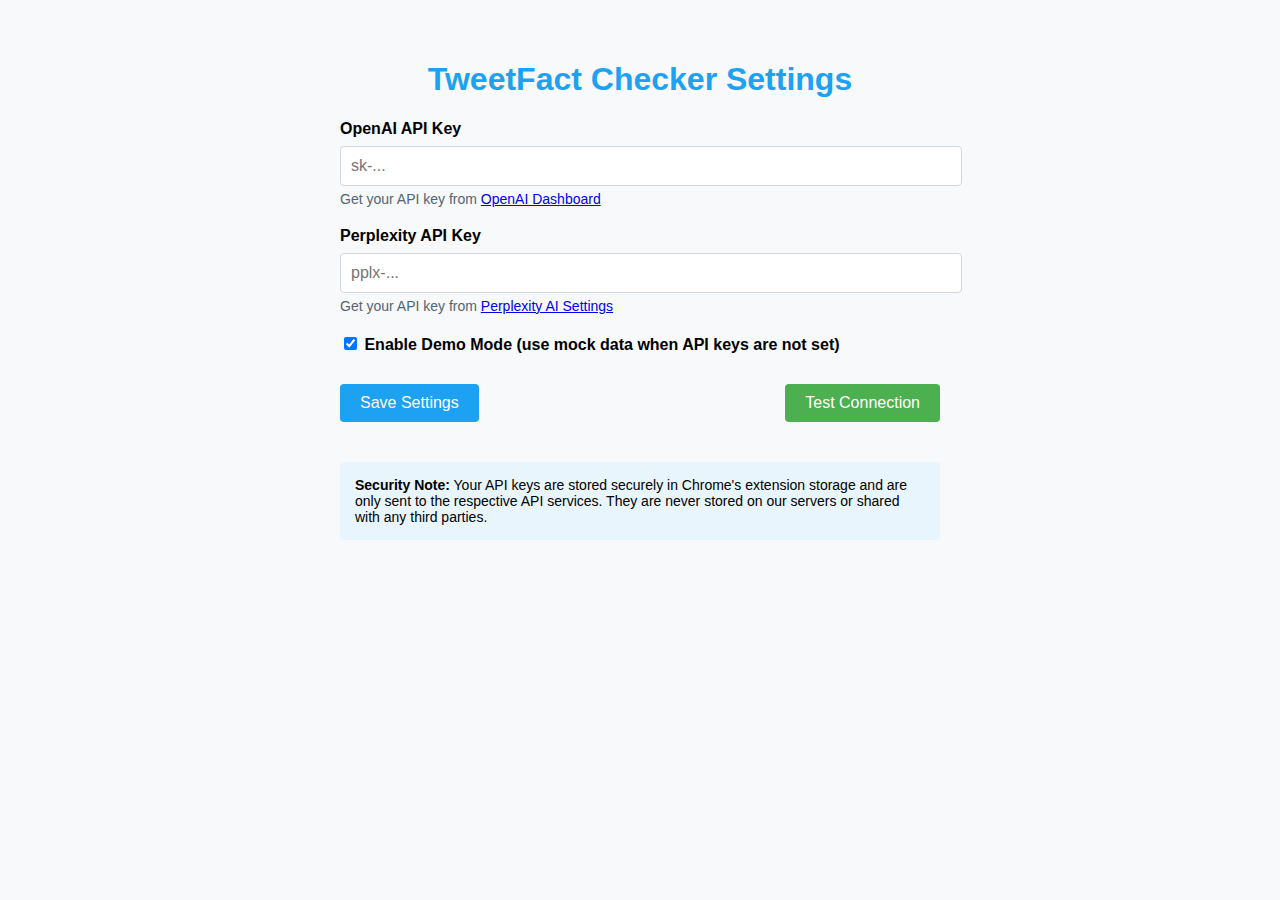
==== extension/options.html @ b7b49082 "cock of the rock" ====
<!DOCTYPE html>
<html lang="en">
<head>
  <meta charset="UTF-8">
  <meta name="viewport" content="width=device-width, initial-scale=1.0">
  <title>TweetFact Checker Options</title>
  <style>
    body {
      font-family: -apple-system, BlinkMacSystemFont, "Segoe UI", Roboto, Helvetica, Arial, sans-serif;
      max-width: 600px;
      margin: 20px auto;
      padding: 20px;
      background-color: #f7f9fa;
    }
    
    h1 {
      color: #1da1f2;
      text-align: center;
    }
    
    .form-group {
      margin-bottom: 20px;
    }
    
    label {
      display: block;
      margin-bottom: 8px;
      font-weight: bold;
    }
    
    input[type="password"] {
      width: 100%;
      padding: 10px;
      border: 1px solid #cfd9de;
      border-radius: 4px;
      font-size: 16px;
    }
    
    .button-group {
      display: flex;
      justify-content: space-between;
      margin-top: 30px;
    }
    
    button {
      background-color: #1da1f2;
      color: white;
      border: none;
      border-radius: 4px;
      padding: 10px 20px;
      font-size: 16px;
      cursor: pointer;
      transition: background-color 0.2s;
    }
    
    button:hover {
      background-color: #0d8ecf;
    }
    
    .test-button {
      background-color: #4CAF50;
    }
    
    .test-button:hover {
      background-color: #45a049;
    }
    
    .status {
      margin-top: 20px;
      padding: 15px;
      border-radius: 4px;
      display: none;
    }
    
    .success {
      background-color: #e8f5e9;
      color: #2e7d32;
      display: block;
    }
    
    .error {
      background-color: #ffebee;
      color: #c62828;
      display: block;
    }

    .tip {
      font-size: 14px;
      color: #536471;
      margin-top: 5px;
    }

    .security-note {
      margin-top: 40px;
      padding: 15px;
      background-color: #e8f5fd;
      border-radius: 4px;
      font-size: 14px;
    }
  </style>
</head>
<body>
  <h1>TweetFact Checker Settings</h1>
  
  <div class="form-group">
    <label for="openai-key">OpenAI API Key</label>
    <input type="password" id="openai-key" placeholder="sk-...">
    <div class="tip">Get your API key from <a href="https://platform.openai.com/api-keys" target="_blank">OpenAI Dashboard</a></div>
  </div>
  
  <div class="form-group">
    <label for="perplexity-key">Perplexity API Key</label>
    <input type="password" id="perplexity-key" placeholder="pplx-...">
    <div class="tip">Get your API key from <a href="https://www.perplexity.ai/settings/api" target="_blank">Perplexity AI Settings</a></div>
  </div>
  
  <div id="demo-mode" class="form-group">
    <label for="demo-toggle">
      <input type="checkbox" id="demo-toggle" checked>
      Enable Demo Mode (use mock data when API keys are not set)
    </label>
  </div>
  
  <div class="button-group">
    <button id="save-button">Save Settings</button>
    <button id="test-button" class="test-button">Test Connection</button>
  </div>
  
  <div id="status" class="status"></div>
  
  <div class="security-note">
    <strong>Security Note:</strong> Your API keys are stored securely in Chrome's extension storage and are only sent to the respective API services. They are never stored on our servers or shared with any third parties.
  </div>
  
  <script src="options.js"></script>
</body>
</html>
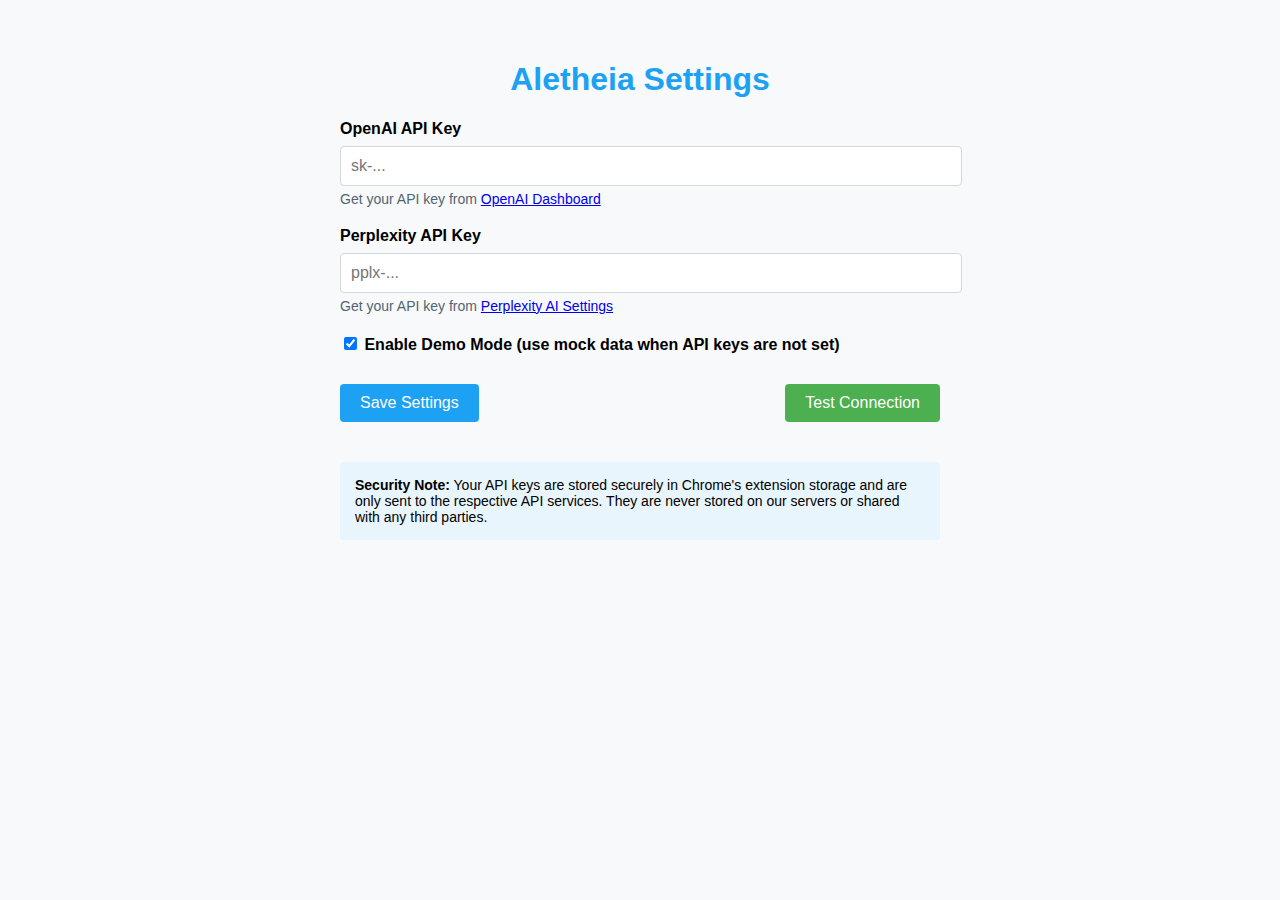
==== commit 84b2dc42: "rebrand" ====
--- a/extension/options.html
+++ b/extension/options.html
@@ -100,7 +100,7 @@
   </style>
 </head>
 <body>
-  <h1>TweetFact Checker Settings</h1>
+  <h1>Aletheia Settings</h1>
   
   <div class="form-group">
     <label for="openai-key">OpenAI API Key</label>
